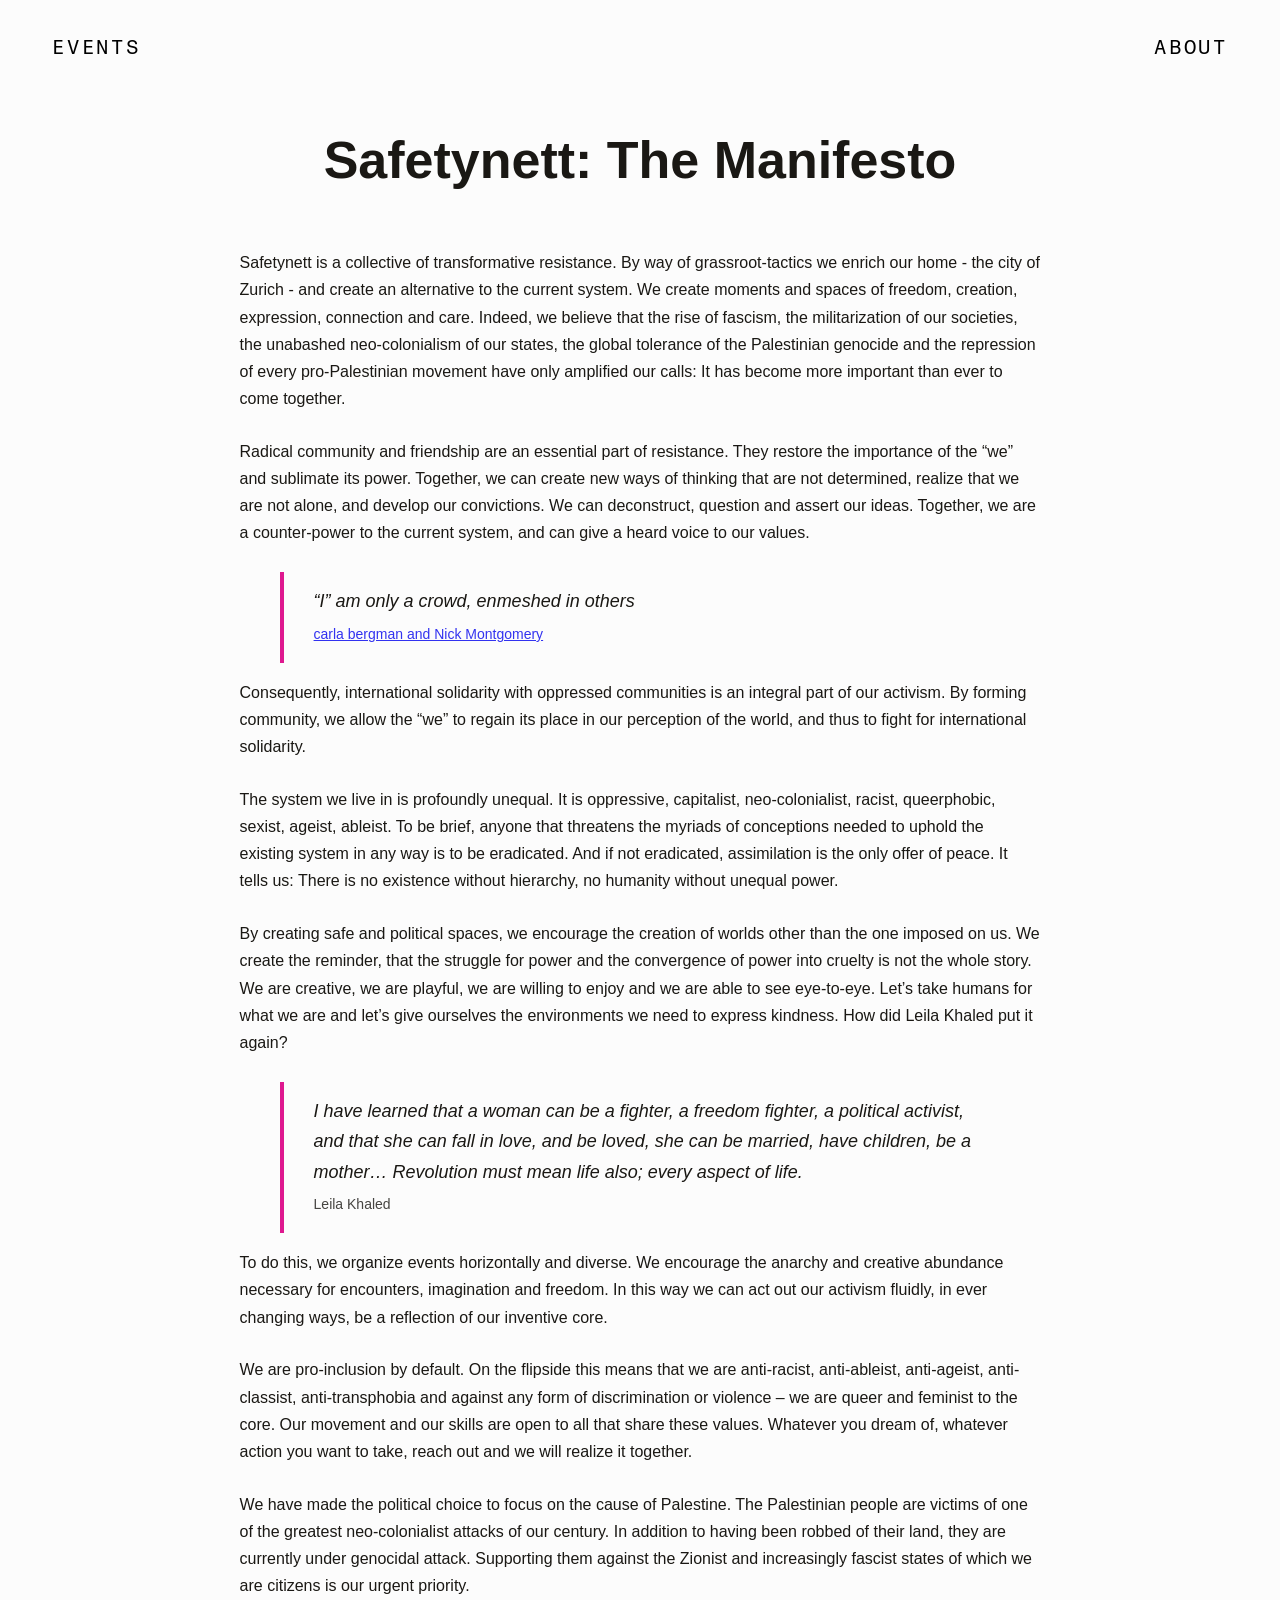
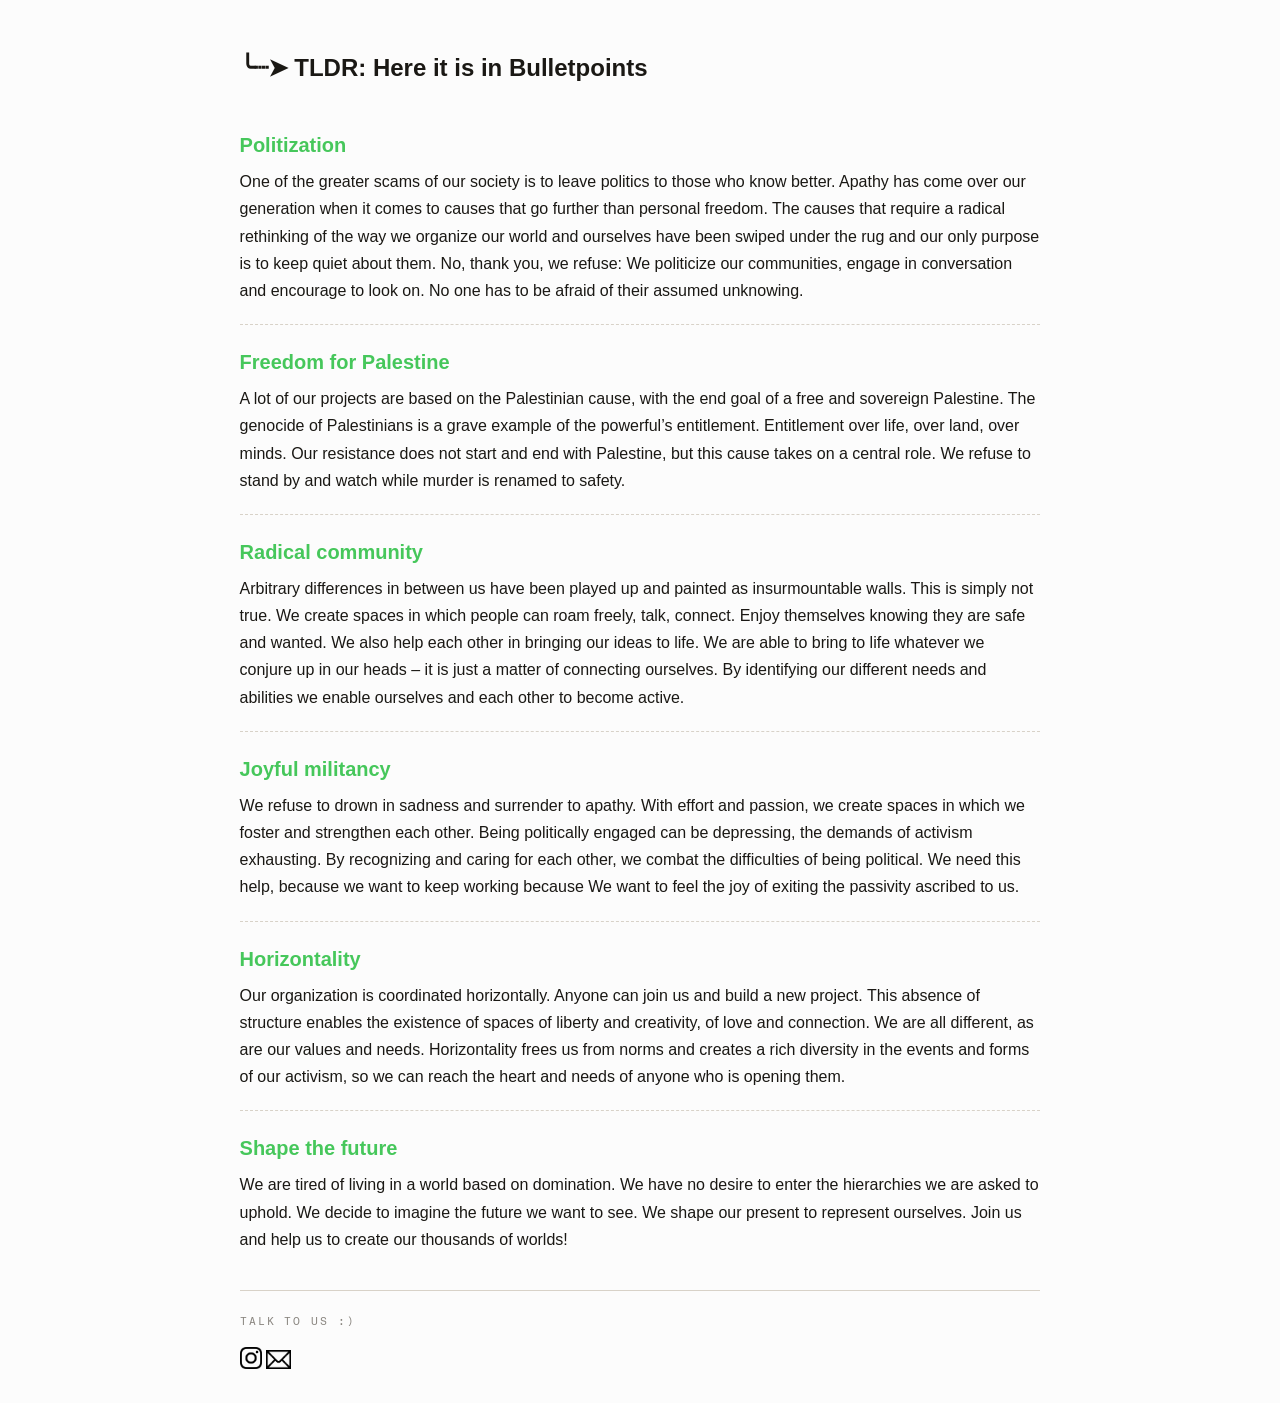
==== about/index.html @ 652bab1c "website" ====
<!DOCTYPE html>
<html lang="en">
  
<head>
  <meta charset="UTF-8">
  <meta name="viewport" content="width=device-width, initial-scale=1.0">
  <title>About — Safetynett</title>
  
  
  <link rel="stylesheet" href="/scss/main.min.css">
  <link rel="preconnect" href="https://fonts.googleapis.com">
  <link href="https://fonts.googleapis.com/css2?family=Fragment+Mono:ital@0;1&family=Cormorant+Garamond:ital,wght@0,400;0,600;1,400&display=swap" rel="stylesheet">
</head>

<body class="
  
  
">
   
    <nav class="nav-bar">
      <div class="nav-inner">
        <a href="/events/" class="nav-link">Events</a>
        <a href="/about/" class="nav-link">About</a>
      </div>
    </nav>
  

  <main>
    
<article class="page-content">
  <h1 id="safetynett-the-manifesto">Safetynett: The Manifesto</h1>
<p>Safetynett is a collective of transformative resistance. By way of grassroot-tactics we enrich our home - the city of Zurich - and create an alternative to the current system. We create moments and spaces of freedom, creation, expression, connection and care. Indeed, we believe that the rise of fascism, the militarization of our societies, the unabashed neo-colonialism of our states, the global tolerance of the Palestinian genocide and the repression of every pro-Palestinian movement have only amplified our calls: It has become more important than ever to come together.</p>
<p>Radical community and friendship are an essential part of resistance. They restore the importance of the &ldquo;we&rdquo; and sublimate its power. Together, we can create new ways of thinking that are not determined, realize that we are not alone, and develop our convictions. We can deconstruct, question and assert our ideas. Together, we are a counter-power to the current system, and can give a heard voice to our values.</p>
<blockquote>
<p><em>&ldquo;I&rdquo; am only a crowd, enmeshed in others</em><br>
<span class="quote-author"><a href="https://theanarchistlibrary.org/library/joyful-militancy-bergman-montgomery" target="_blank" rel="noopener">carla bergman and Nick Montgomery</a></span></p>
</blockquote>
<p>Consequently, international solidarity with oppressed communities is an integral part of our activism. By forming community, we allow the &ldquo;we&rdquo; to regain its place in our perception of the world, and thus to fight for international solidarity.</p>
<p>The system we live in is profoundly unequal. It is oppressive, capitalist, neo-colonialist, racist, queerphobic, sexist, ageist, ableist. To be brief, anyone that threatens the myriads of conceptions needed to uphold the existing system in any way is to be eradicated. And if not eradicated, assimilation is the only offer of peace. It tells us: There is no existence without hierarchy, no humanity without unequal power.</p>
<p>By creating safe and political spaces, we encourage the creation of worlds other than the one imposed on us. We create the reminder, that the struggle for power and the convergence of power into cruelty is not the whole story. We are creative, we are playful, we are willing to enjoy and we are able to see eye-to-eye. Let’s take humans for what we are and let’s give ourselves the environments we need to express kindness. How did Leila Khaled put it again?</p>
<blockquote>
<p><em>I have learned that a woman can be a fighter, a freedom fighter, a political activist, and that she can fall in love, and be loved, she can be married, have children, be a mother&hellip; Revolution must mean life also; every aspect of life.</em>
<span class="quote-author">Leila Khaled</span></p>
</blockquote>
<p>To do this, we organize events horizontally and diverse. We encourage the anarchy and creative abundance necessary for encounters, imagination and freedom. In this way we can act out our activism fluidly, in ever changing ways, be a reflection of our inventive core.</p>
<p>We are pro-inclusion by default. On the flipside this means that we are anti-racist, anti-ableist, anti-ageist, anti-classist, anti-transphobia and against any form of discrimination or violence – we are queer and feminist to the core. Our movement and our skills are open to all that share these values. Whatever you dream of, whatever action you want to take, reach out and we will realize it together.</p>
<p>We have made the political choice to focus on the cause of Palestine. The Palestinian people are victims of one of the greatest neo-colonialist attacks of our century. In addition to having been robbed of their land, they are currently under genocidal attack. Supporting them against the Zionist and increasingly fascist states of which we are citizens is our urgent priority.</p>
<h2 id="-tldr-here-it-is-in-bulletpoints">╰┈➤ TLDR: Here it is in Bulletpoints</h2>
<ul>
<li><strong>Politization</strong>
One of the greater scams of our society is to leave politics to those who know better. Apathy has come over our generation when it comes to causes that go further than personal freedom. The causes that require a radical rethinking of the way we organize our world and ourselves have been swiped under the rug and our only purpose is to keep quiet about them. No, thank you, we refuse: We politicize our communities, engage in conversation and encourage to look on. No one has to be afraid of their assumed unknowing.</li>
<li><strong>Freedom for Palestine</strong>
A lot of our projects are based on the Palestinian cause, with the end goal of a free and sovereign Palestine. The genocide of Palestinians is a grave example of the powerful’s entitlement. Entitlement over life, over land, over minds. Our resistance does not start and end with Palestine, but this cause takes on a central role. We refuse to stand by and watch while murder is renamed to safety.</li>
<li><strong>Radical community</strong>
Arbitrary differences in between us have been played up and painted as insurmountable walls. This is simply not true. We create spaces in which people can roam freely, talk, connect. Enjoy themselves knowing they are safe and wanted. We also help each other in bringing our ideas to life. We are able to bring to life whatever we conjure up in our heads – it is just a matter of connecting ourselves. By identifying our different needs and abilities we enable ourselves and each other to become active.</li>
<li><strong>Joyful militancy</strong>
We refuse to drown in sadness and surrender to apathy. With effort and passion, we create spaces in which we foster and strengthen each other. Being politically engaged can be depressing, the demands of activism exhausting. By recognizing and caring for each other, we combat the difficulties of being political. We need this help, because we want to keep working because We want to feel the joy of exiting the passivity ascribed to us.</li>
<li><strong>Horizontality</strong>
Our organization is coordinated horizontally. Anyone can join us and build a new project. This absence of structure enables the existence of spaces of liberty and creativity, of love and connection. We are all different, as are our values and needs. Horizontality frees us from norms and creates a rich diversity in the events and forms of our activism, so we can reach the heart and needs of anyone who is opening them.</li>
<li><strong>Shape the future</strong>
We are tired of living in a world based on domination. We have no desire to enter the hierarchies we are asked to uphold. We decide to imagine the future we want to see. We shape our present to represent ourselves.
Join us and help us to create our thousands of worlds!</li>
</ul>
<h3 id="talk-to-us-">Talk to us :)</h3>
<p><a href="https://www.instagram.com/safe1ynett/" target="_blank" rel="noopener"><img src="/images/logo/instagram.png" alt="Instagram" style="height: 22px"></a>
<a href="mailto:safetynett.zh@protonmail.com"><img src="/images/logo/mail.png" alt="Mail" style="height: 19px"></a></p>

</article>

  </main>

  
</body>
</html>
---- scss/main.min.css ----
@import "https://fonts.googleapis.com/css?family=Lato:400,400i,700";html,body{margin:0;padding:0}body{padding:80px 40px 0;margin:0 auto;max-width:90ch;font-family:dos,Verdana,Geneva,sans-serif;background:#fcfcfc;color:#1a1814;line-height:1.7}body.home{padding:0;max-width:100%;height:100vh;overflow:hidden}body.events-page{padding:0;max-width:100%;overflow:hidden}.nav-bar{position:fixed;top:0;left:0;width:100%;z-index:100;pointer-events:none}.nav-bar .nav-inner{max-width:160ch;margin:0 auto;padding:24px 40px;display:flex;justify-content:space-between}.nav-bar .nav-link{pointer-events:all;font-family:fragment mono,monospace;font-size:20px;letter-spacing:.14em;text-transform:uppercase;text-decoration:none;color:#000;padding:6px 12px;border-radius:6em 5em 7em/4em 5em;transition:.4s}.nav-bar .nav-link:hover{box-shadow:0 0 18px 6px rgba(70,199,91,.8);background-color:rgba(70,199,91,.8)}@font-face{font-family:dusseldot;src:url(https://s3-us-west-2.amazonaws.com/s.cdpn.io/108082/Dusseldot-variable-web.woff2)format("woff2 supports variations"),url(https://s3-us-west-2.amazonaws.com/s.cdpn.io/108082/Dusseldot-variable-web.woff2)format("woff2-variations");font-display:swap;font-weight:50 250}body.home{background:rgba(70,199,91,.7)}.mainlogo{height:100vh;display:flex;justify-content:center;align-items:center}.logo-link{text-decoration:none}.logo-circle{position:relative;width:500px;height:500px}.logo-circle span{font-size:100px;font-family:dusseldot;text-shadow:-5px 6px 13px #969696;height:300px;position:absolute;width:500px;top:-50px;transform-origin:bottom center;color:#de188f;text-align:center}@keyframes spin1{0%{transform:rotate(32.72727273deg);font-variation-settings:"wdth" 50}20%{font-variation-settings:"wdth" 145}30%{font-variation-settings:"wdth" 155}50%{font-variation-settings:"wdth" 250}70%{font-variation-settings:"wdth" 155}80%{font-variation-settings:"wdth" 145}100%{transform:rotate(392.72727273deg);font-variation-settings:"wdth" 50}}.ch1{transform:rotate(32.72727273deg);animation:spin1 10s linear infinite}@keyframes spin2{0%{transform:rotate(65.45454545deg);font-variation-settings:"wdth" 50}20%{font-variation-settings:"wdth" 145}30%{font-variation-settings:"wdth" 155}50%{font-variation-settings:"wdth" 250}70%{font-variation-settings:"wdth" 155}80%{font-variation-settings:"wdth" 145}100%{transform:rotate(425.45454545deg);font-variation-settings:"wdth" 50}}.ch2{transform:rotate(65.45454545deg);animation:spin2 10s linear infinite}@keyframes spin3{0%{transform:rotate(98.18181818deg);font-variation-settings:"wdth" 50}20%{font-variation-settings:"wdth" 145}30%{font-variation-settings:"wdth" 155}50%{font-variation-settings:"wdth" 250}70%{font-variation-settings:"wdth" 155}80%{font-variation-settings:"wdth" 145}100%{transform:rotate(458.18181818deg);font-variation-settings:"wdth" 50}}.ch3{transform:rotate(98.18181818deg);animation:spin3 10s linear infinite}@keyframes spin4{0%{transform:rotate(130.90909091deg);font-variation-settings:"wdth" 50}20%{font-variation-settings:"wdth" 145}30%{font-variation-settings:"wdth" 155}50%{font-variation-settings:"wdth" 250}70%{font-variation-settings:"wdth" 155}80%{font-variation-settings:"wdth" 145}100%{transform:rotate(490.90909091deg);font-variation-settings:"wdth" 50}}.ch4{transform:rotate(130.90909091deg);animation:spin4 10s linear infinite}@keyframes spin5{0%{transform:rotate(163.63636364deg);font-variation-settings:"wdth" 50}20%{font-variation-settings:"wdth" 145}30%{font-variation-settings:"wdth" 155}50%{font-variation-settings:"wdth" 250}70%{font-variation-settings:"wdth" 155}80%{font-variation-settings:"wdth" 145}100%{transform:rotate(523.63636364deg);font-variation-settings:"wdth" 50}}.ch5{transform:rotate(163.63636364deg);animation:spin5 10s linear infinite}@keyframes spin6{0%{transform:rotate(196.36363636deg);font-variation-settings:"wdth" 50}20%{font-variation-settings:"wdth" 145}30%{font-variation-settings:"wdth" 155}50%{font-variation-settings:"wdth" 250}70%{font-variation-settings:"wdth" 155}80%{font-variation-settings:"wdth" 145}100%{transform:rotate(556.36363636deg);font-variation-settings:"wdth" 50}}.ch6{transform:rotate(196.36363636deg);animation:spin6 10s linear infinite}@keyframes spin7{0%{transform:rotate(229.09090909deg);font-variation-settings:"wdth" 50}20%{font-variation-settings:"wdth" 145}30%{font-variation-settings:"wdth" 155}50%{font-variation-settings:"wdth" 250}70%{font-variation-settings:"wdth" 155}80%{font-variation-settings:"wdth" 145}100%{transform:rotate(589.09090909deg);font-variation-settings:"wdth" 50}}.ch7{transform:rotate(229.09090909deg);animation:spin7 10s linear infinite}@keyframes spin8{0%{transform:rotate(261.81818182deg);font-variation-settings:"wdth" 50}20%{font-variation-settings:"wdth" 145}30%{font-variation-settings:"wdth" 155}50%{font-variation-settings:"wdth" 250}70%{font-variation-settings:"wdth" 155}80%{font-variation-settings:"wdth" 145}100%{transform:rotate(621.81818182deg);font-variation-settings:"wdth" 50}}.ch8{transform:rotate(261.81818182deg);animation:spin8 10s linear infinite}@keyframes spin9{0%{transform:rotate(294.54545455deg);font-variation-settings:"wdth" 50}20%{font-variation-settings:"wdth" 145}30%{font-variation-settings:"wdth" 155}50%{font-variation-settings:"wdth" 250}70%{font-variation-settings:"wdth" 155}80%{font-variation-settings:"wdth" 145}100%{transform:rotate(654.54545455deg);font-variation-settings:"wdth" 50}}.ch9{transform:rotate(294.54545455deg);animation:spin9 10s linear infinite}@keyframes spin10{0%{transform:rotate(327.27272727deg);font-variation-settings:"wdth" 50}20%{font-variation-settings:"wdth" 145}30%{font-variation-settings:"wdth" 155}50%{font-variation-settings:"wdth" 250}70%{font-variation-settings:"wdth" 155}80%{font-variation-settings:"wdth" 145}100%{transform:rotate(687.27272727deg);font-variation-settings:"wdth" 50}}.ch10{transform:rotate(327.27272727deg);animation:spin10 10s linear infinite}@keyframes spin11{0%{transform:rotate(360deg);font-variation-settings:"wdth" 50}20%{font-variation-settings:"wdth" 145}30%{font-variation-settings:"wdth" 155}50%{font-variation-settings:"wdth" 250}70%{font-variation-settings:"wdth" 155}80%{font-variation-settings:"wdth" 145}100%{transform:rotate(720deg);font-variation-settings:"wdth" 50}}.ch11{transform:rotate(360deg);animation:spin11 10s linear infinite}@keyframes spin12{0%{transform:rotate(392.72727273deg);font-variation-settings:"wdth" 50}20%{font-variation-settings:"wdth" 145}30%{font-variation-settings:"wdth" 155}50%{font-variation-settings:"wdth" 250}70%{font-variation-settings:"wdth" 155}80%{font-variation-settings:"wdth" 145}100%{transform:rotate(752.72727273deg);font-variation-settings:"wdth" 50}}.ch12{transform:rotate(392.72727273deg);animation:spin12 10s linear infinite}body.events-page{padding:0;max-width:100%;width:100%;overflow:hidden}.events-wrap{display:flex;height:100vh;padding-top:80px;overflow:hidden}.events-wrap .sidebar{width:200px;min-width:200px;border-right:1px solid #d8d2c8;overflow-y:auto;overflow-x:hidden;padding:24px 0;position:relative}.events-wrap .sidebar .timeline-line{position:absolute;left:28px;top:0;bottom:0;width:2px;background:#de188f}.events-wrap .sidebar .year-marker{padding:16px 16px 6px 48px;font-size:9px;letter-spacing:.16em;color:#4a4640;text-transform:uppercase}.events-wrap .sidebar .event-entry{position:relative;padding:8px 16px 8px 48px;cursor:pointer;transition:background .2s}.events-wrap .sidebar .event-entry:hover{background:rgba(0,0,0,3%)}.events-wrap .sidebar .event-entry.active{background:rgba(0,0,0,5%)}.events-wrap .sidebar .event-entry::before{content:'';position:absolute;left:22px;top:16px;width:13px;height:13px;border-radius:50%;background:#fcfcfc;border:1px solid #8a8680;transition:border-color .3s,background .3s}.events-wrap .sidebar .event-entry:hover::before,.events-wrap .sidebar .event-entry.active::before{border-color:#46c75b;background:#46c75b}.events-wrap .sidebar .event-entry .entry-date{font-size:9px;letter-spacing:.12em;color:#4a4640;text-transform:uppercase;margin-bottom:4px}.events-wrap .sidebar .event-entry .entry-thumb{width:100%;height:72px;object-fit:contain;display:block;margin-bottom:6px;filter:grayscale(20%);transition:filter .3s}.events-wrap .sidebar .event-entry:hover .entry-thumb,.events-wrap .sidebar .event-entry.active .entry-thumb{filter:grayscale(0%)}.events-wrap .sidebar .event-entry .entry-thumb-placeholder{width:100%;height:72px;margin-bottom:6px;display:flex;align-items:center;justify-content:center;font-size:9px;color:#8a8680;letter-spacing:.08em;border:1px dashed #d8d2c8;transition:border-color .3s,color .3s}.events-wrap .sidebar .event-entry:hover .entry-thumb-placeholder,.events-wrap .sidebar .event-entry.active .entry-thumb-placeholder{border-color:#46c75b;color:#46c75b}.events-wrap .sidebar .event-entry .entry-title{font-size:9px;color:#4a4640;line-height:1.4;letter-spacing:.04em}.events-wrap .event-content{flex:1;overflow-y:auto;padding:40px 48px 120px}.events-wrap .event-content .content-panel{display:none}.events-wrap .event-content .content-panel.active{display:block}.events-wrap .event-content .event-layout{display:grid;grid-template-columns:1fr 1fr;gap:48px;align-items:start}.events-wrap .event-content .event-flyer{width:100%;object-fit:cover;display:block;margin-bottom:32px}.events-wrap .event-content .flyer-placeholder{width:100%;height:220px;border:1px dashed #d8d2c8;display:flex;align-items:center;justify-content:center;font-size:10px;color:#8a8680;letter-spacing:.1em;margin-bottom:32px}.events-wrap .event-content .event-meta{display:flex;gap:24px;margin-bottom:24px;flex-wrap:wrap}.events-wrap .event-content .event-meta .meta-item{font-size:9px;letter-spacing:.14em;text-transform:uppercase;color:#8a8680}.events-wrap .event-content .event-meta .meta-item span{display:block;font-size:11px;color:#4a4640;margin-top:3px;letter-spacing:.06em}.events-wrap .event-content .event-title{font-size:32px;font-weight:600;color:#1a1814;line-height:1.15;margin-bottom:20px}.events-wrap .event-content .event-tag{display:inline-block;font-size:8px;letter-spacing:.14em;text-transform:uppercase;border:1px solid #d8d2c8;padding:3px 8px;margin-bottom:16px;color:#8a8680}.events-wrap .event-content .event-body{font-size:17px}.events-wrap .event-content .event-body img{width:100%;margin:24px 0;display:block}.page-content h1{font-size:52px;font-weight:600;line-height:1.1;margin:0 0 60px;padding-top:1em;text-align:center}.page-content p{margin:0 0 1.6em}.page-content blockquote{position:relative;margin:1em 1;padding:14px 16px 16px 30px;border-left:4px solid #1a1814;border-color:#de188f;transition:letter-spacing .25s ease}.page-content blockquote:hover{letter-spacing:.06em}.page-content blockquote p{font-size:18px;margin:0}.page-content blockquote .quote-author{display:block;margin-top:6px;font-size:14px;opacity:.8;font-style:normal}.page-content h2{margin-top:2em}.page-content ul{list-style:none;padding:0;margin:0}.page-content ul li{padding:20px 0;border-bottom:1px dashed #d8d2c8;transition:padding-left .4s ease}.page-content ul li:last-child{border-bottom:0;margin-bottom:-1em}.page-content ul li:hover{padding-left:12px}.page-content ul li>strong{display:block;font-size:20px;margin-bottom:6px;color:#46c75b}h3{font-family:fragment mono,monospace;font-size:11px;letter-spacing:.18em;text-transform:uppercase;color:#8a8680;font-weight:400;margin:3em 0 1.4em;padding-top:2em;border-top:1px solid #d8d2c8}
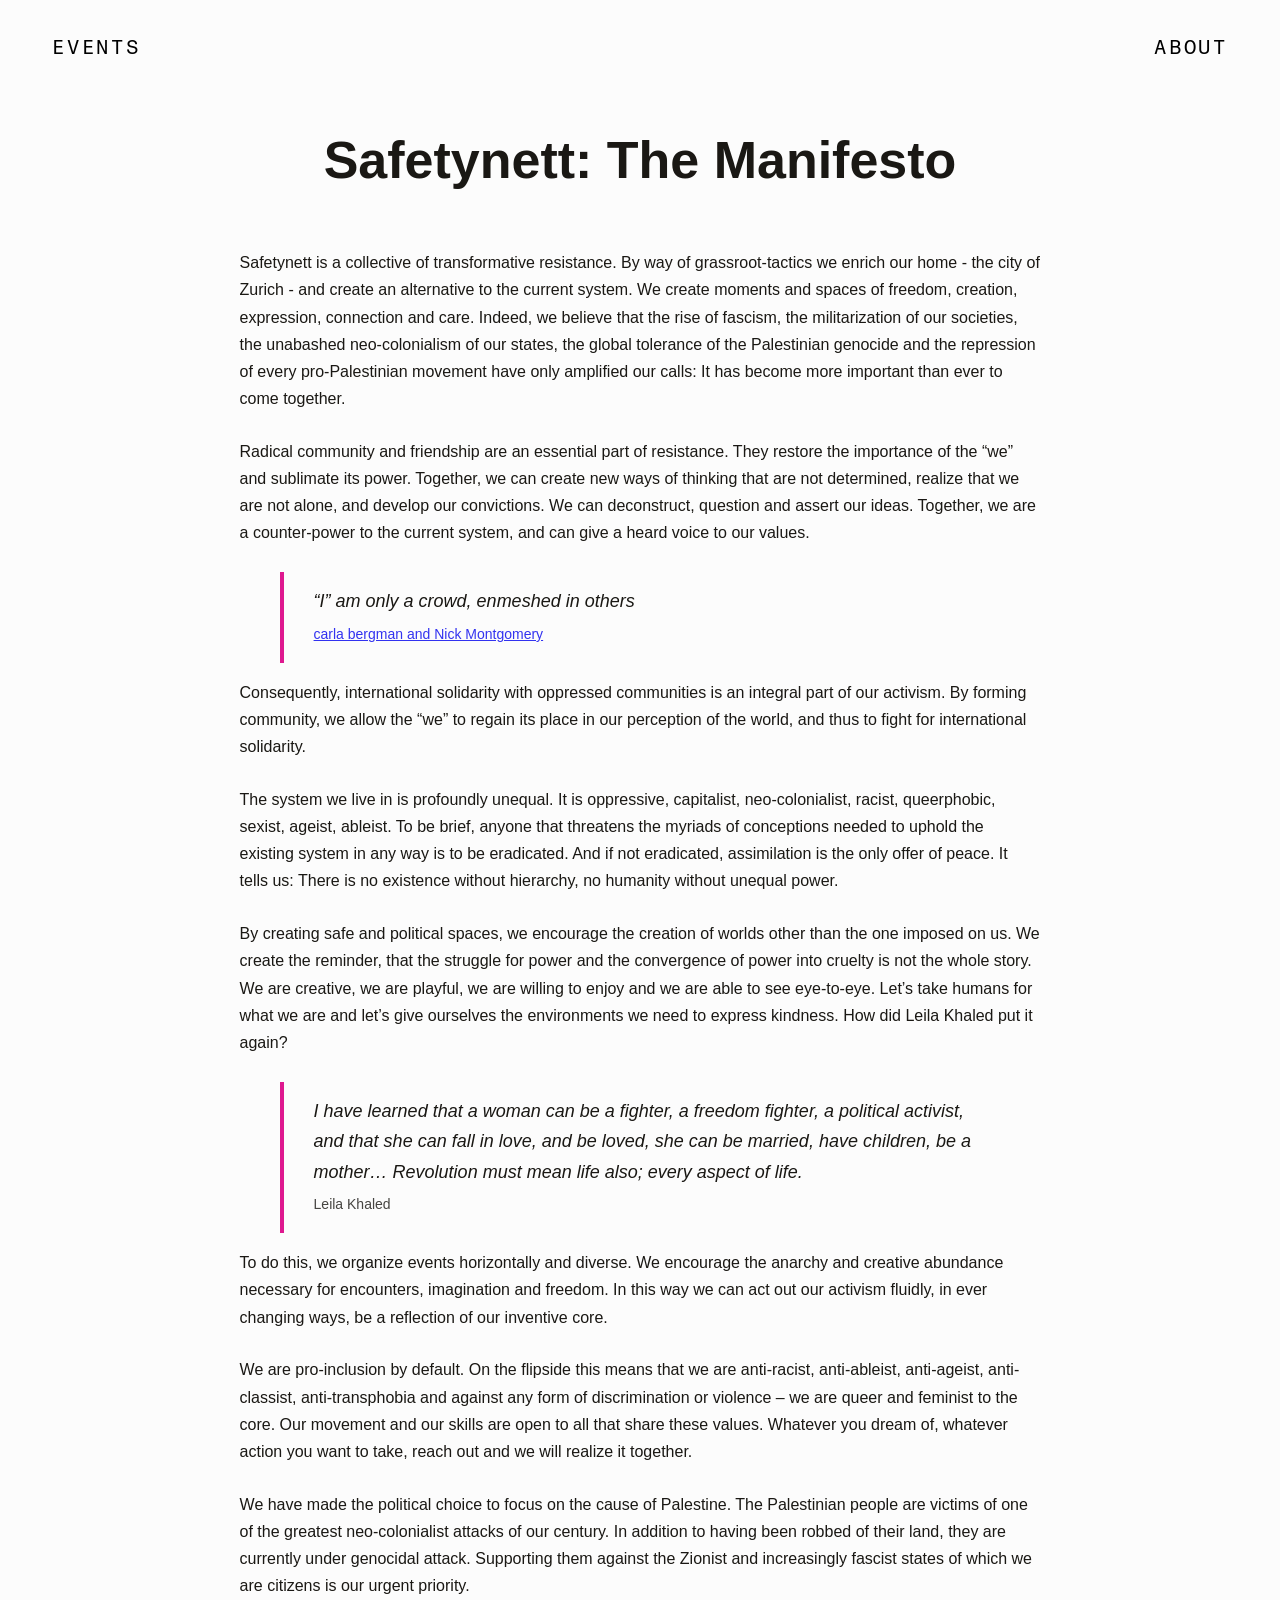
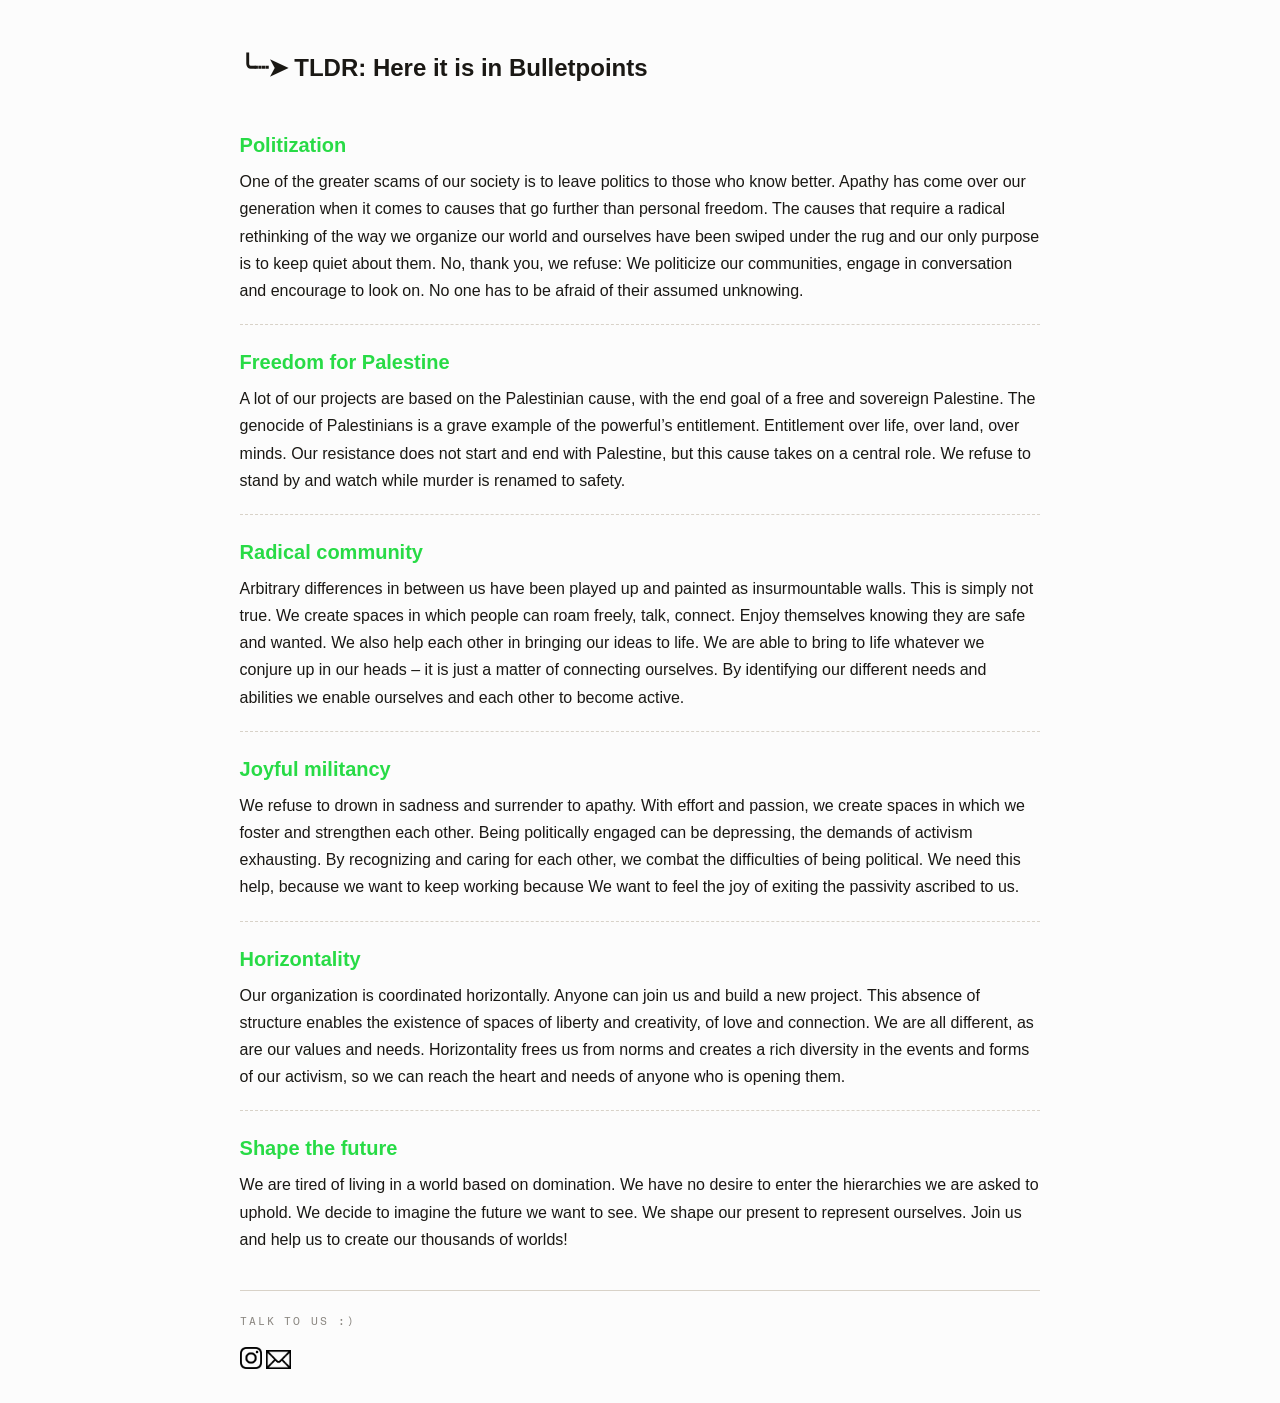
==== commit a8c6967f: "website" ====
--- a/about/index.html
+++ b/about/index.html
@@ -1,7 +1,7 @@
 <!DOCTYPE html>
 <html lang="en">
   
-<head>
+<head><script src="/livereload.js?mindelay=10&amp;v=2&amp;port=1313&amp;path=livereload" data-no-instant defer></script>
   <meta charset="UTF-8">
   <meta name="viewport" content="width=device-width, initial-scale=1.0">
   <title>About — Safetynett</title>
--- a/scss/main.min.css
+++ b/scss/main.min.css
@@ -1 +1 @@
-@import "https://fonts.googleapis.com/css?family=Lato:400,400i,700";html,body{margin:0;padding:0}body{padding:80px 40px 0;margin:0 auto;max-width:90ch;font-family:dos,Verdana,Geneva,sans-serif;background:#fcfcfc;color:#1a1814;line-height:1.7}body.home{padding:0;max-width:100%;height:100vh;overflow:hidden}body.events-page{padding:0;max-width:100%;overflow:hidden}.nav-bar{position:fixed;top:0;left:0;width:100%;z-index:100;pointer-events:none}.nav-bar .nav-inner{max-width:160ch;margin:0 auto;padding:24px 40px;display:flex;justify-content:space-between}.nav-bar .nav-link{pointer-events:all;font-family:fragment mono,monospace;font-size:20px;letter-spacing:.14em;text-transform:uppercase;text-decoration:none;color:#000;padding:6px 12px;border-radius:6em 5em 7em/4em 5em;transition:.4s}.nav-bar .nav-link:hover{box-shadow:0 0 18px 6px rgba(70,199,91,.8);background-color:rgba(70,199,91,.8)}@font-face{font-family:dusseldot;src:url(https://s3-us-west-2.amazonaws.com/s.cdpn.io/108082/Dusseldot-variable-web.woff2)format("woff2 supports variations"),url(https://s3-us-west-2.amazonaws.com/s.cdpn.io/108082/Dusseldot-variable-web.woff2)format("woff2-variations");font-display:swap;font-weight:50 250}body.home{background:rgba(70,199,91,.7)}.mainlogo{height:100vh;display:flex;justify-content:center;align-items:center}.logo-link{text-decoration:none}.logo-circle{position:relative;width:500px;height:500px}.logo-circle span{font-size:100px;font-family:dusseldot;text-shadow:-5px 6px 13px #969696;height:300px;position:absolute;width:500px;top:-50px;transform-origin:bottom center;color:#de188f;text-align:center}@keyframes spin1{0%{transform:rotate(32.72727273deg);font-variation-settings:"wdth" 50}20%{font-variation-settings:"wdth" 145}30%{font-variation-settings:"wdth" 155}50%{font-variation-settings:"wdth" 250}70%{font-variation-settings:"wdth" 155}80%{font-variation-settings:"wdth" 145}100%{transform:rotate(392.72727273deg);font-variation-settings:"wdth" 50}}.ch1{transform:rotate(32.72727273deg);animation:spin1 10s linear infinite}@keyframes spin2{0%{transform:rotate(65.45454545deg);font-variation-settings:"wdth" 50}20%{font-variation-settings:"wdth" 145}30%{font-variation-settings:"wdth" 155}50%{font-variation-settings:"wdth" 250}70%{font-variation-settings:"wdth" 155}80%{font-variation-settings:"wdth" 145}100%{transform:rotate(425.45454545deg);font-variation-settings:"wdth" 50}}.ch2{transform:rotate(65.45454545deg);animation:spin2 10s linear infinite}@keyframes spin3{0%{transform:rotate(98.18181818deg);font-variation-settings:"wdth" 50}20%{font-variation-settings:"wdth" 145}30%{font-variation-settings:"wdth" 155}50%{font-variation-settings:"wdth" 250}70%{font-variation-settings:"wdth" 155}80%{font-variation-settings:"wdth" 145}100%{transform:rotate(458.18181818deg);font-variation-settings:"wdth" 50}}.ch3{transform:rotate(98.18181818deg);animation:spin3 10s linear infinite}@keyframes spin4{0%{transform:rotate(130.90909091deg);font-variation-settings:"wdth" 50}20%{font-variation-settings:"wdth" 145}30%{font-variation-settings:"wdth" 155}50%{font-variation-settings:"wdth" 250}70%{font-variation-settings:"wdth" 155}80%{font-variation-settings:"wdth" 145}100%{transform:rotate(490.90909091deg);font-variation-settings:"wdth" 50}}.ch4{transform:rotate(130.90909091deg);animation:spin4 10s linear infinite}@keyframes spin5{0%{transform:rotate(163.63636364deg);font-variation-settings:"wdth" 50}20%{font-variation-settings:"wdth" 145}30%{font-variation-settings:"wdth" 155}50%{font-variation-settings:"wdth" 250}70%{font-variation-settings:"wdth" 155}80%{font-variation-settings:"wdth" 145}100%{transform:rotate(523.63636364deg);font-variation-settings:"wdth" 50}}.ch5{transform:rotate(163.63636364deg);animation:spin5 10s linear infinite}@keyframes spin6{0%{transform:rotate(196.36363636deg);font-variation-settings:"wdth" 50}20%{font-variation-settings:"wdth" 145}30%{font-variation-settings:"wdth" 155}50%{font-variation-settings:"wdth" 250}70%{font-variation-settings:"wdth" 155}80%{font-variation-settings:"wdth" 145}100%{transform:rotate(556.36363636deg);font-variation-settings:"wdth" 50}}.ch6{transform:rotate(196.36363636deg);animation:spin6 10s linear infinite}@keyframes spin7{0%{transform:rotate(229.09090909deg);font-variation-settings:"wdth" 50}20%{font-variation-settings:"wdth" 145}30%{font-variation-settings:"wdth" 155}50%{font-variation-settings:"wdth" 250}70%{font-variation-settings:"wdth" 155}80%{font-variation-settings:"wdth" 145}100%{transform:rotate(589.09090909deg);font-variation-settings:"wdth" 50}}.ch7{transform:rotate(229.09090909deg);animation:spin7 10s linear infinite}@keyframes spin8{0%{transform:rotate(261.81818182deg);font-variation-settings:"wdth" 50}20%{font-variation-settings:"wdth" 145}30%{font-variation-settings:"wdth" 155}50%{font-variation-settings:"wdth" 250}70%{font-variation-settings:"wdth" 155}80%{font-variation-settings:"wdth" 145}100%{transform:rotate(621.81818182deg);font-variation-settings:"wdth" 50}}.ch8{transform:rotate(261.81818182deg);animation:spin8 10s linear infinite}@keyframes spin9{0%{transform:rotate(294.54545455deg);font-variation-settings:"wdth" 50}20%{font-variation-settings:"wdth" 145}30%{font-variation-settings:"wdth" 155}50%{font-variation-settings:"wdth" 250}70%{font-variation-settings:"wdth" 155}80%{font-variation-settings:"wdth" 145}100%{transform:rotate(654.54545455deg);font-variation-settings:"wdth" 50}}.ch9{transform:rotate(294.54545455deg);animation:spin9 10s linear infinite}@keyframes spin10{0%{transform:rotate(327.27272727deg);font-variation-settings:"wdth" 50}20%{font-variation-settings:"wdth" 145}30%{font-variation-settings:"wdth" 155}50%{font-variation-settings:"wdth" 250}70%{font-variation-settings:"wdth" 155}80%{font-variation-settings:"wdth" 145}100%{transform:rotate(687.27272727deg);font-variation-settings:"wdth" 50}}.ch10{transform:rotate(327.27272727deg);animation:spin10 10s linear infinite}@keyframes spin11{0%{transform:rotate(360deg);font-variation-settings:"wdth" 50}20%{font-variation-settings:"wdth" 145}30%{font-variation-settings:"wdth" 155}50%{font-variation-settings:"wdth" 250}70%{font-variation-settings:"wdth" 155}80%{font-variation-settings:"wdth" 145}100%{transform:rotate(720deg);font-variation-settings:"wdth" 50}}.ch11{transform:rotate(360deg);animation:spin11 10s linear infinite}@keyframes spin12{0%{transform:rotate(392.72727273deg);font-variation-settings:"wdth" 50}20%{font-variation-settings:"wdth" 145}30%{font-variation-settings:"wdth" 155}50%{font-variation-settings:"wdth" 250}70%{font-variation-settings:"wdth" 155}80%{font-variation-settings:"wdth" 145}100%{transform:rotate(752.72727273deg);font-variation-settings:"wdth" 50}}.ch12{transform:rotate(392.72727273deg);animation:spin12 10s linear infinite}body.events-page{padding:0;max-width:100%;width:100%;overflow:hidden}.events-wrap{display:flex;height:100vh;padding-top:80px;overflow:hidden}.events-wrap .sidebar{width:200px;min-width:200px;border-right:1px solid #d8d2c8;overflow-y:auto;overflow-x:hidden;padding:24px 0;position:relative}.events-wrap .sidebar .timeline-line{position:absolute;left:28px;top:0;bottom:0;width:2px;background:#de188f}.events-wrap .sidebar .year-marker{padding:16px 16px 6px 48px;font-size:9px;letter-spacing:.16em;color:#4a4640;text-transform:uppercase}.events-wrap .sidebar .event-entry{position:relative;padding:8px 16px 8px 48px;cursor:pointer;transition:background .2s}.events-wrap .sidebar .event-entry:hover{background:rgba(0,0,0,3%)}.events-wrap .sidebar .event-entry.active{background:rgba(0,0,0,5%)}.events-wrap .sidebar .event-entry::before{content:'';position:absolute;left:22px;top:16px;width:13px;height:13px;border-radius:50%;background:#fcfcfc;border:1px solid #8a8680;transition:border-color .3s,background .3s}.events-wrap .sidebar .event-entry:hover::before,.events-wrap .sidebar .event-entry.active::before{border-color:#46c75b;background:#46c75b}.events-wrap .sidebar .event-entry .entry-date{font-size:9px;letter-spacing:.12em;color:#4a4640;text-transform:uppercase;margin-bottom:4px}.events-wrap .sidebar .event-entry .entry-thumb{width:100%;height:72px;object-fit:contain;display:block;margin-bottom:6px;filter:grayscale(20%);transition:filter .3s}.events-wrap .sidebar .event-entry:hover .entry-thumb,.events-wrap .sidebar .event-entry.active .entry-thumb{filter:grayscale(0%)}.events-wrap .sidebar .event-entry .entry-thumb-placeholder{width:100%;height:72px;margin-bottom:6px;display:flex;align-items:center;justify-content:center;font-size:9px;color:#8a8680;letter-spacing:.08em;border:1px dashed #d8d2c8;transition:border-color .3s,color .3s}.events-wrap .sidebar .event-entry:hover .entry-thumb-placeholder,.events-wrap .sidebar .event-entry.active .entry-thumb-placeholder{border-color:#46c75b;color:#46c75b}.events-wrap .sidebar .event-entry .entry-title{font-size:9px;color:#4a4640;line-height:1.4;letter-spacing:.04em}.events-wrap .event-content{flex:1;overflow-y:auto;padding:40px 48px 120px}.events-wrap .event-content .content-panel{display:none}.events-wrap .event-content .content-panel.active{display:block}.events-wrap .event-content .event-layout{display:grid;grid-template-columns:1fr 1fr;gap:48px;align-items:start}.events-wrap .event-content .event-flyer{width:100%;object-fit:cover;display:block;margin-bottom:32px}.events-wrap .event-content .flyer-placeholder{width:100%;height:220px;border:1px dashed #d8d2c8;display:flex;align-items:center;justify-content:center;font-size:10px;color:#8a8680;letter-spacing:.1em;margin-bottom:32px}.events-wrap .event-content .event-meta{display:flex;gap:24px;margin-bottom:24px;flex-wrap:wrap}.events-wrap .event-content .event-meta .meta-item{font-size:9px;letter-spacing:.14em;text-transform:uppercase;color:#8a8680}.events-wrap .event-content .event-meta .meta-item span{display:block;font-size:11px;color:#4a4640;margin-top:3px;letter-spacing:.06em}.events-wrap .event-content .event-title{font-size:32px;font-weight:600;color:#1a1814;line-height:1.15;margin-bottom:20px}.events-wrap .event-content .event-tag{display:inline-block;font-size:8px;letter-spacing:.14em;text-transform:uppercase;border:1px solid #d8d2c8;padding:3px 8px;margin-bottom:16px;color:#8a8680}.events-wrap .event-content .event-body{font-size:17px}.events-wrap .event-content .event-body img{width:100%;margin:24px 0;display:block}.page-content h1{font-size:52px;font-weight:600;line-height:1.1;margin:0 0 60px;padding-top:1em;text-align:center}.page-content p{margin:0 0 1.6em}.page-content blockquote{position:relative;margin:1em 1;padding:14px 16px 16px 30px;border-left:4px solid #1a1814;border-color:#de188f;transition:letter-spacing .25s ease}.page-content blockquote:hover{letter-spacing:.06em}.page-content blockquote p{font-size:18px;margin:0}.page-content blockquote .quote-author{display:block;margin-top:6px;font-size:14px;opacity:.8;font-style:normal}.page-content h2{margin-top:2em}.page-content ul{list-style:none;padding:0;margin:0}.page-content ul li{padding:20px 0;border-bottom:1px dashed #d8d2c8;transition:padding-left .4s ease}.page-content ul li:last-child{border-bottom:0;margin-bottom:-1em}.page-content ul li:hover{padding-left:12px}.page-content ul li>strong{display:block;font-size:20px;margin-bottom:6px;color:#46c75b}h3{font-family:fragment mono,monospace;font-size:11px;letter-spacing:.18em;text-transform:uppercase;color:#8a8680;font-weight:400;margin:3em 0 1.4em;padding-top:2em;border-top:1px solid #d8d2c8}+@import "https://fonts.googleapis.com/css?family=Lato:400,400i,700";html,body{margin:0;padding:0}body{padding:80px 40px 0;margin:0 auto;max-width:90ch;font-family:dos,Verdana,Geneva,sans-serif;background:#fcfcfc;color:#1a1814;line-height:1.7}body.home{padding:0;max-width:100%;height:100vh;overflow:hidden}body.events-page{padding:0;max-width:100%;overflow:hidden}.nav-bar{position:fixed;top:0;left:0;width:100%;z-index:100;pointer-events:none}.nav-bar .nav-inner{max-width:160ch;margin:0 auto;padding:24px 40px;display:flex;justify-content:space-between}.nav-bar .nav-link{pointer-events:all;font-family:fragment mono,monospace;font-size:20px;letter-spacing:.14em;text-transform:uppercase;text-decoration:none;color:#000;padding:6px 12px;border-radius:6em 5em 7em/4em 5em;transition:.4s}.nav-bar .nav-link:hover{box-shadow:0 0 18px 6px rgba(40,219,70,.8);background-color:rgba(40,219,70,.8)}@font-face{font-family:dusseldot;src:url(https://s3-us-west-2.amazonaws.com/s.cdpn.io/108082/Dusseldot-variable-web.woff2)format("woff2 supports variations"),url(https://s3-us-west-2.amazonaws.com/s.cdpn.io/108082/Dusseldot-variable-web.woff2)format("woff2-variations");font-display:swap;font-weight:50 250}body.home{background:rgba(40,219,70,.7)}.mainlogo{height:100vh;display:flex;justify-content:center;align-items:center}.logo-link{text-decoration:none}.logo-circle{position:relative;width:500px;height:500px}.logo-circle span{font-size:100px;font-family:dusseldot;text-shadow:-5px 6px 13px #969696;height:300px;position:absolute;width:500px;top:-50px;transform-origin:bottom center;color:#de188f;text-align:center}@keyframes spin1{0%{transform:rotate(32.72727273deg);font-variation-settings:"wdth" 50}20%{font-variation-settings:"wdth" 145}30%{font-variation-settings:"wdth" 155}50%{font-variation-settings:"wdth" 250}70%{font-variation-settings:"wdth" 155}80%{font-variation-settings:"wdth" 145}100%{transform:rotate(392.72727273deg);font-variation-settings:"wdth" 50}}.ch1{transform:rotate(32.72727273deg);animation:spin1 10s linear infinite}@keyframes spin2{0%{transform:rotate(65.45454545deg);font-variation-settings:"wdth" 50}20%{font-variation-settings:"wdth" 145}30%{font-variation-settings:"wdth" 155}50%{font-variation-settings:"wdth" 250}70%{font-variation-settings:"wdth" 155}80%{font-variation-settings:"wdth" 145}100%{transform:rotate(425.45454545deg);font-variation-settings:"wdth" 50}}.ch2{transform:rotate(65.45454545deg);animation:spin2 10s linear infinite}@keyframes spin3{0%{transform:rotate(98.18181818deg);font-variation-settings:"wdth" 50}20%{font-variation-settings:"wdth" 145}30%{font-variation-settings:"wdth" 155}50%{font-variation-settings:"wdth" 250}70%{font-variation-settings:"wdth" 155}80%{font-variation-settings:"wdth" 145}100%{transform:rotate(458.18181818deg);font-variation-settings:"wdth" 50}}.ch3{transform:rotate(98.18181818deg);animation:spin3 10s linear infinite}@keyframes spin4{0%{transform:rotate(130.90909091deg);font-variation-settings:"wdth" 50}20%{font-variation-settings:"wdth" 145}30%{font-variation-settings:"wdth" 155}50%{font-variation-settings:"wdth" 250}70%{font-variation-settings:"wdth" 155}80%{font-variation-settings:"wdth" 145}100%{transform:rotate(490.90909091deg);font-variation-settings:"wdth" 50}}.ch4{transform:rotate(130.90909091deg);animation:spin4 10s linear infinite}@keyframes spin5{0%{transform:rotate(163.63636364deg);font-variation-settings:"wdth" 50}20%{font-variation-settings:"wdth" 145}30%{font-variation-settings:"wdth" 155}50%{font-variation-settings:"wdth" 250}70%{font-variation-settings:"wdth" 155}80%{font-variation-settings:"wdth" 145}100%{transform:rotate(523.63636364deg);font-variation-settings:"wdth" 50}}.ch5{transform:rotate(163.63636364deg);animation:spin5 10s linear infinite}@keyframes spin6{0%{transform:rotate(196.36363636deg);font-variation-settings:"wdth" 50}20%{font-variation-settings:"wdth" 145}30%{font-variation-settings:"wdth" 155}50%{font-variation-settings:"wdth" 250}70%{font-variation-settings:"wdth" 155}80%{font-variation-settings:"wdth" 145}100%{transform:rotate(556.36363636deg);font-variation-settings:"wdth" 50}}.ch6{transform:rotate(196.36363636deg);animation:spin6 10s linear infinite}@keyframes spin7{0%{transform:rotate(229.09090909deg);font-variation-settings:"wdth" 50}20%{font-variation-settings:"wdth" 145}30%{font-variation-settings:"wdth" 155}50%{font-variation-settings:"wdth" 250}70%{font-variation-settings:"wdth" 155}80%{font-variation-settings:"wdth" 145}100%{transform:rotate(589.09090909deg);font-variation-settings:"wdth" 50}}.ch7{transform:rotate(229.09090909deg);animation:spin7 10s linear infinite}@keyframes spin8{0%{transform:rotate(261.81818182deg);font-variation-settings:"wdth" 50}20%{font-variation-settings:"wdth" 145}30%{font-variation-settings:"wdth" 155}50%{font-variation-settings:"wdth" 250}70%{font-variation-settings:"wdth" 155}80%{font-variation-settings:"wdth" 145}100%{transform:rotate(621.81818182deg);font-variation-settings:"wdth" 50}}.ch8{transform:rotate(261.81818182deg);animation:spin8 10s linear infinite}@keyframes spin9{0%{transform:rotate(294.54545455deg);font-variation-settings:"wdth" 50}20%{font-variation-settings:"wdth" 145}30%{font-variation-settings:"wdth" 155}50%{font-variation-settings:"wdth" 250}70%{font-variation-settings:"wdth" 155}80%{font-variation-settings:"wdth" 145}100%{transform:rotate(654.54545455deg);font-variation-settings:"wdth" 50}}.ch9{transform:rotate(294.54545455deg);animation:spin9 10s linear infinite}@keyframes spin10{0%{transform:rotate(327.27272727deg);font-variation-settings:"wdth" 50}20%{font-variation-settings:"wdth" 145}30%{font-variation-settings:"wdth" 155}50%{font-variation-settings:"wdth" 250}70%{font-variation-settings:"wdth" 155}80%{font-variation-settings:"wdth" 145}100%{transform:rotate(687.27272727deg);font-variation-settings:"wdth" 50}}.ch10{transform:rotate(327.27272727deg);animation:spin10 10s linear infinite}@keyframes spin11{0%{transform:rotate(360deg);font-variation-settings:"wdth" 50}20%{font-variation-settings:"wdth" 145}30%{font-variation-settings:"wdth" 155}50%{font-variation-settings:"wdth" 250}70%{font-variation-settings:"wdth" 155}80%{font-variation-settings:"wdth" 145}100%{transform:rotate(720deg);font-variation-settings:"wdth" 50}}.ch11{transform:rotate(360deg);animation:spin11 10s linear infinite}@keyframes spin12{0%{transform:rotate(392.72727273deg);font-variation-settings:"wdth" 50}20%{font-variation-settings:"wdth" 145}30%{font-variation-settings:"wdth" 155}50%{font-variation-settings:"wdth" 250}70%{font-variation-settings:"wdth" 155}80%{font-variation-settings:"wdth" 145}100%{transform:rotate(752.72727273deg);font-variation-settings:"wdth" 50}}.ch12{transform:rotate(392.72727273deg);animation:spin12 10s linear infinite}body.events-page{padding:0;max-width:100%;width:100%;overflow:hidden}.events-wrap{display:flex;height:100vh;padding-top:80px;overflow:hidden}.events-wrap .sidebar{width:200px;min-width:200px;border-right:1px solid #d8d2c8;overflow-y:auto;overflow-x:hidden;padding:24px 0 17vh;position:relative}.events-wrap .sidebar .timeline-line{position:absolute;left:28px;top:0;bottom:0;width:2px;background:#de188f}.events-wrap .sidebar .year-marker{padding:16px 16px 6px 48px;font-size:9px;letter-spacing:.16em;color:#4a4640;text-transform:uppercase}.events-wrap .sidebar .event-entry{position:relative;padding:8px 16px 8px 48px;cursor:pointer;transition:background .2s}.events-wrap .sidebar .event-entry:hover{background:rgba(0,0,0,3%)}.events-wrap .sidebar .event-entry.active{background:rgba(0,0,0,5%)}.events-wrap .sidebar .event-entry::before{content:'';position:absolute;left:22px;top:16px;width:13px;height:13px;border-radius:50%;background:#fcfcfc;border:1px solid #8a8680;transition:border-color .3s,background .3s}.events-wrap .sidebar .event-entry:hover::before,.events-wrap .sidebar .event-entry.active::before{border-color:#28db46;background:#28db46}.events-wrap .sidebar .event-entry .entry-date{font-size:9px;letter-spacing:.12em;color:#4a4640;text-transform:uppercase;margin-bottom:4px}.events-wrap .sidebar .event-entry .entry-thumb{width:100%;height:72px;object-fit:contain;display:block;margin-bottom:6px;filter:grayscale(20%);transition:filter .3s}.events-wrap .sidebar .event-entry:hover .entry-thumb,.events-wrap .sidebar .event-entry.active .entry-thumb{filter:grayscale(0%)}.events-wrap .sidebar .event-entry .entry-thumb-placeholder{width:100%;height:72px;margin-bottom:6px;display:flex;align-items:center;justify-content:center;font-size:9px;color:#8a8680;letter-spacing:.08em;border:1px dashed #d8d2c8;transition:border-color .3s,color .3s}.events-wrap .sidebar .event-entry:hover .entry-thumb-placeholder,.events-wrap .sidebar .event-entry.active .entry-thumb-placeholder{border-color:#28db46;color:#28db46}.events-wrap .sidebar .event-entry .entry-title{font-size:9px;color:#4a4640;line-height:1.4;letter-spacing:.04em}.events-wrap .event-content{flex:1;overflow-y:auto;padding:40px 48px 120px}.events-wrap .event-content .content-panel{display:none}.events-wrap .event-content .content-panel.active{display:block}.events-wrap .event-content .event-layout{display:grid;grid-template-columns:1fr 1fr;gap:48px;align-items:start}.events-wrap .event-content .event-flyer{width:100%;object-fit:cover;display:block;margin-bottom:32px}.events-wrap .event-content .flyer-placeholder{width:100%;height:220px;border:1px dashed #d8d2c8;display:flex;align-items:center;justify-content:center;font-size:10px;color:#8a8680;letter-spacing:.1em;margin-bottom:32px}.events-wrap .event-content .event-meta{display:flex;gap:24px;margin-bottom:24px;flex-wrap:wrap}.events-wrap .event-content .event-meta .meta-item{font-size:9px;letter-spacing:.14em;text-transform:uppercase;color:#8a8680}.events-wrap .event-content .event-meta .meta-item span{display:block;font-size:11px;color:#4a4640;margin-top:3px;letter-spacing:.06em}.events-wrap .event-content .event-title{font-size:32px;font-weight:600;color:#1a1814;line-height:1.15;margin-bottom:20px}.events-wrap .event-content .event-tag{display:inline-block;font-size:8px;letter-spacing:.14em;text-transform:uppercase;border:1px solid #d8d2c8;padding:3px 8px;margin-bottom:16px;color:#8a8680}.events-wrap .event-content .event-body{font-size:17px}.events-wrap .event-content .event-body img{width:100%;margin:24px 0;display:block}.page-content h1{font-size:52px;font-weight:600;line-height:1.1;margin:0 0 60px;padding-top:1em;text-align:center}.page-content p{margin:0 0 1.6em}.page-content blockquote{position:relative;margin:1em 1;padding:14px 16px 16px 30px;border-left:4px solid #1a1814;border-color:#de188f;transition:letter-spacing .25s ease}.page-content blockquote:hover{letter-spacing:.06em}.page-content blockquote p{font-size:18px;margin:0}.page-content blockquote .quote-author{display:block;margin-top:6px;font-size:14px;opacity:.8;font-style:normal}.page-content h2{margin-top:2em}.page-content ul{list-style:none;padding:0;margin:0}.page-content ul li{padding:20px 0;border-bottom:1px dashed #d8d2c8;transition:padding-left .4s ease}.page-content ul li:last-child{border-bottom:0;margin-bottom:-1em}.page-content ul li:hover{padding-left:12px}.page-content ul li>strong{display:block;font-size:20px;margin-bottom:6px;color:#28db46}h3{font-family:fragment mono,monospace;font-size:11px;letter-spacing:.18em;text-transform:uppercase;color:#8a8680;font-weight:400;margin:3em 0 1.4em;padding-top:2em;border-top:1px solid #d8d2c8}
